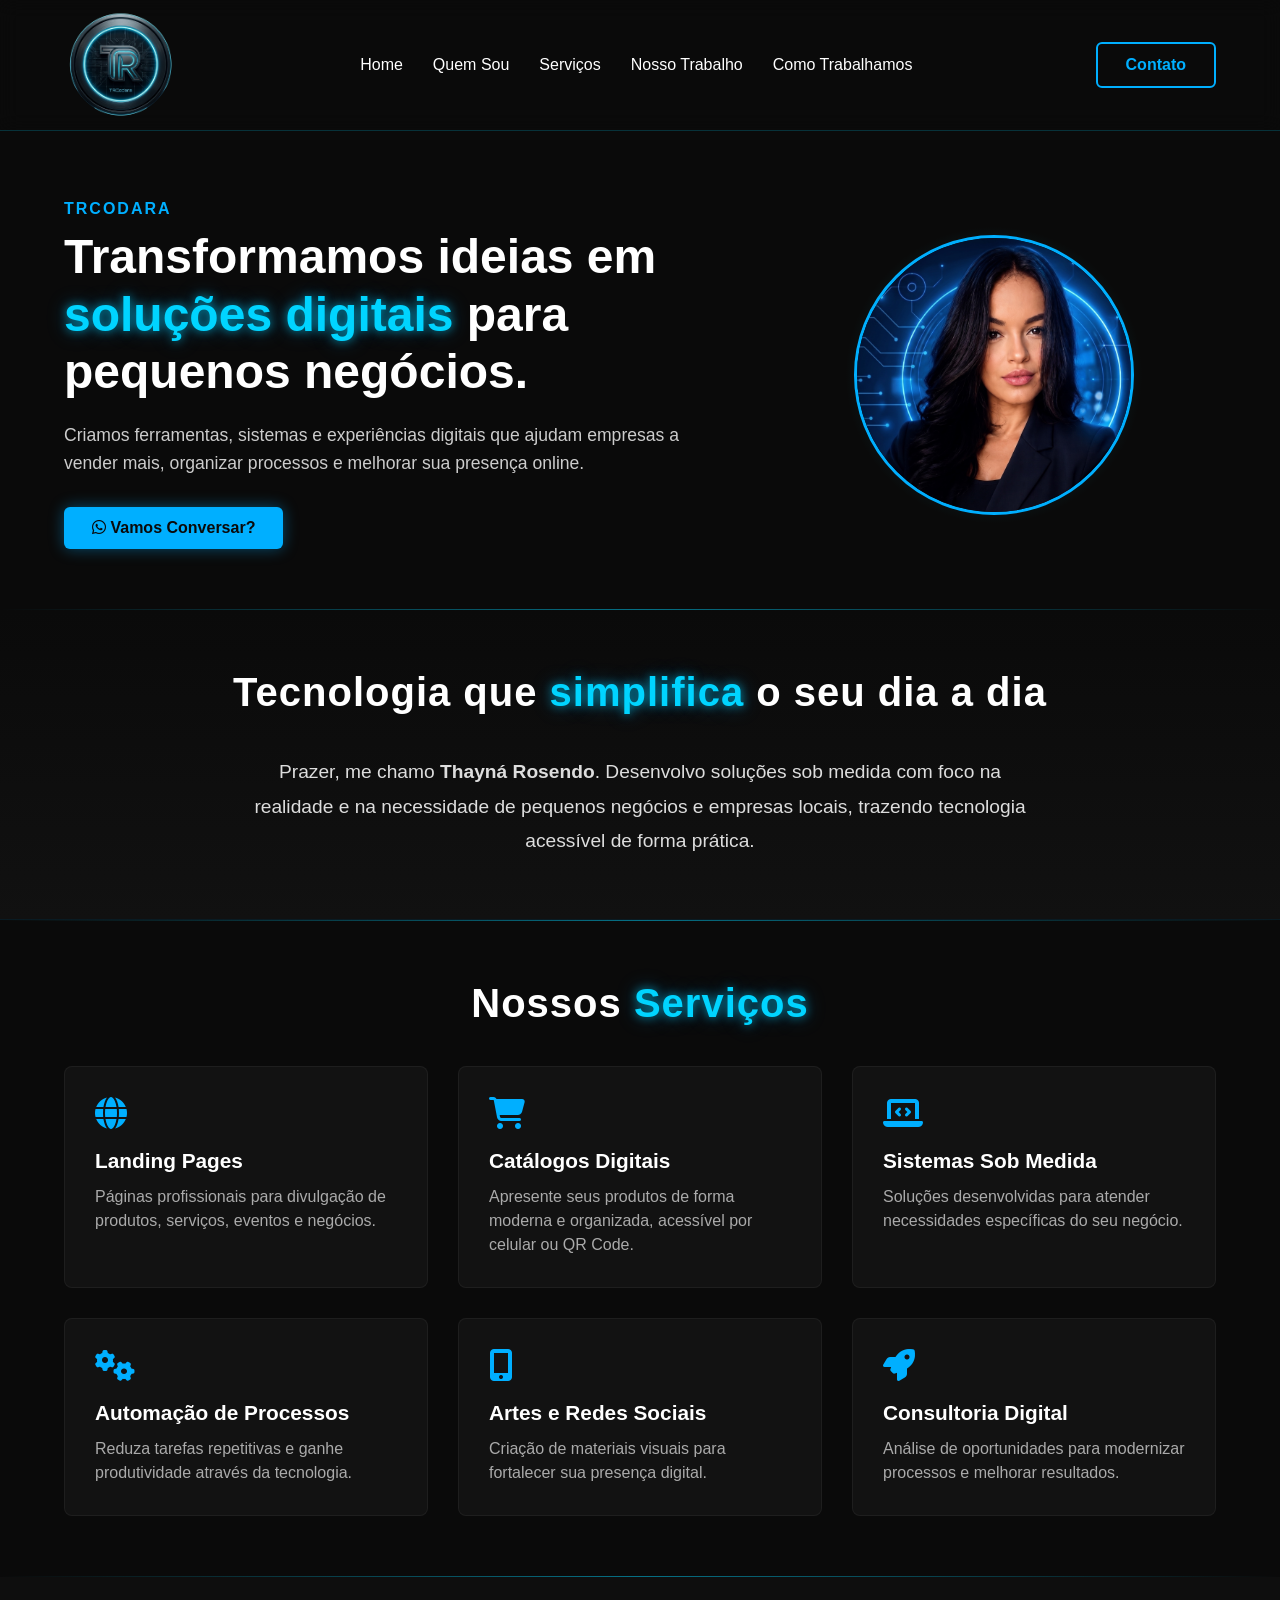
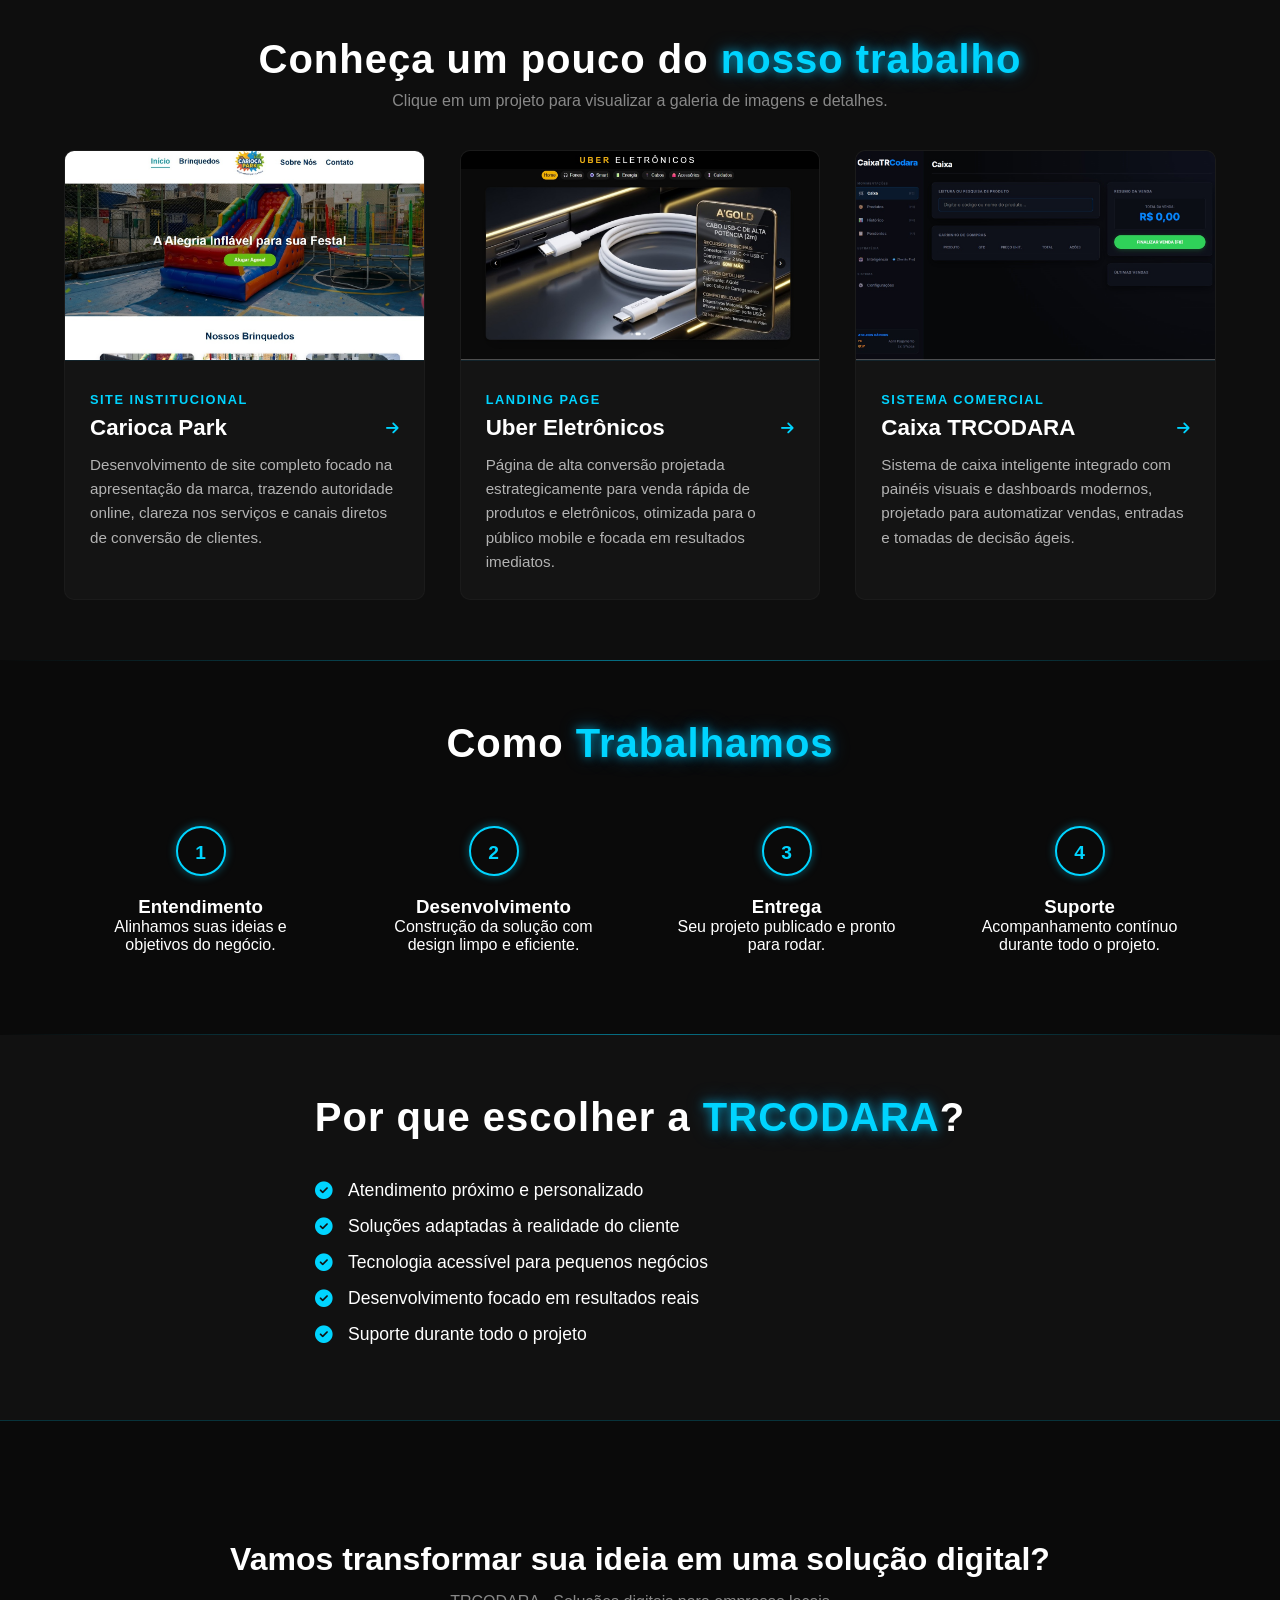
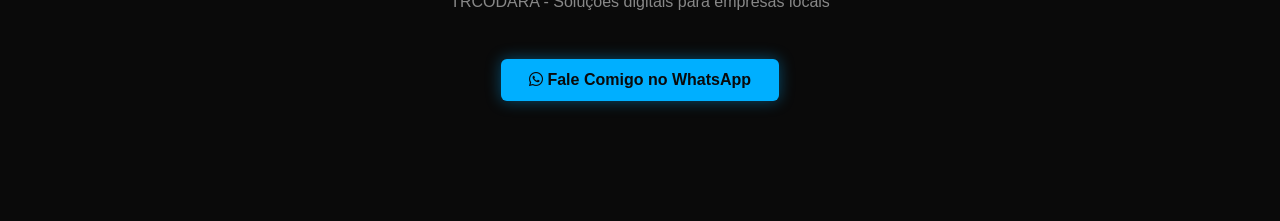
==== index.html @ 37af0c38 "Add files via upload" ====
<!DOCTYPE html>
<html lang="pt-BR">
<head>
    <meta charset="UTF-8">
    <meta name="viewport" content="width=device-width, initial-scale=1.0">
    <title>TRCODARA | Soluções Digitais</title>
    <link rel="stylesheet" href="style.css">
    <link rel="stylesheet" href="https://cdnjs.cloudflare.com/ajax/libs/font-awesome/6.4.0/css/all.min.css">
</head>
<body>

    <div id="site-principal">
        <header>
            <div class="navbar container">
                <div class="logo">
                    <img src="logo.png" alt="TRCODARA Logo" id="logo-img">
                </div>
                <nav>
                    <ul class="nav-links">
                        <li><a href="#home">Home</a></li>
                        <li><a href="#sobre">Quem Sou</a></li>
                        <li><a href="#servicos">Serviços</a></li>
                        <li><a href="#portfolio">Nosso Trabalho</a></li>
                        <li><a href="#como-trabalhamos">Como Trabalhamos</a></li>
                    </ul>
                </nav>
                <a href="https://wa.me/5521990350738?text=Olá! 👋 Vi a divulgação da TRCODARA e gostaria de conversar sobre uma solução digital para o meu negócio." target="_blank" class="btn btn-outline">Contato</a>
            </div>
        </header>

        <section id="home" class="hero">
            <div class="container hero-grid">
                <div class="hero-text">
                    <p class="subtitle">TRCODARA</p>
                    <h1>Transformamos ideias em <span class="text-glow">soluções digitais</span> para pequenos negócios.</h1>
                    <p class="description">Criamos ferramentas, sistemas e experiências digitais que ajudam empresas a vender mais, organizar processos e melhorar sua presença online.</p>
                    <a href="https://wa.me/5521990350738?text=Olá Thayná, gostaria de um orçamento!" target="_blank" class="btn btn-primary">
                        <i class="fab fa-whatsapp"></i> Vamos Conversar?
                    </a>
                </div>
                <div class="hero-image">
                    <div class="glow-circle"></div>
                    <img src="minha-foto.jpg" alt="Thayná Rosendo" class="profile-img">
                </div>
            </div>
        </section>

        <div class="divisor-luminoso"></div>

        <section id="sobre" class="sobre">
            <div class="container text-center">
                <h2>Tecnologia que <span class="text-glow">simplifica</span> o seu dia a dia</h2>
                <p class="sobre-p">Prazer, me chamo <strong>Thayná Rosendo</strong>. Desenvolvo soluções sob medida com foco na realidade e na necessidade de pequenos negócios e empresas locais, trazendo tecnologia acessível de forma prática.</p>
            </div>
        </section>

        <div class="divisor-luminoso"></div>

        <section id="servicos" class="servicos">
            <div class="container">
                <h2 class="text-center">Nossos <span class="text-glow">Serviços</span></h2>
                <div class="grid-servicos">
                    <div class="card">
                        <i class="fas fa-globe icon"></i>
                        <h3>Landing Pages</h3>
                        <p>Páginas profissionais para divulgação de produtos, serviços, eventos e negócios.</p>
                    </div>
                    <div class="card">
                        <i class="fas fa-shopping-cart icon"></i>
                        <h3>Catálogos Digitais</h3>
                        <p>Apresente seus produtos de forma moderna e organizada, acessível por celular ou QR Code.</p>
                    </div>
                    <div class="card">
                        <i class="fas fa-laptop-code icon"></i>
                        <h3>Sistemas Sob Medida</h3>
                        <p>Soluções desenvolvidas para atender necessidades específicas do seu negócio.</p>
                    </div>
                    <div class="card">
                        <i class="fas fa-cogs icon"></i>
                        <h3>Automação de Processos</h3>
                        <p>Reduza tarefas repetitivas e ganhe produtividade através da tecnologia.</p>
                    </div>
                    <div class="card">
                        <i class="fas fa-mobile-alt icon"></i>
                        <h3>Artes e Redes Sociais</h3>
                        <p>Criação de materiais visuais para fortalecer sua presença digital.</p>
                    </div>
                    <div class="card">
                        <i class="fas fa-rocket icon"></i>
                        <h3>Consultoria Digital</h3>
                        <p>Análise de oportunidades para modernizar processos e melhorar resultados.</p>
                    </div>
                </div>
            </div>
        </section>

        <div class="divisor-luminoso"></div>

        <section id="portfolio" class="portfolio">
            <div class="container">
                <h2 class="text-center">Conheça um pouco do <span class="text-glow">nosso trabalho</span></h2>
                <p class="text-center" style="color: #888; margin-top: -30px; margin-bottom: 40px;">Clique em um projeto para visualizar a galeria de imagens e detalhes.</p>
                <div class="grid-portfolio">
                    
                    <div class="portfolio-item" onclick="verProjetoNaMesmaPagina('carioca')">
                        <img src="carioca-park.jpg" alt="Projeto Carioca Park" class="portfolio-img-banner">
                        <div class="portfolio-content">
                            <span class="portfolio-tag">Site Institucional</span>
                            <h3>Carioca Park <i class="fas fa-arrow-right" style="font-size: 0.9rem; color:#00D4FF;"></i></h3>
                            <p>Desenvolvimento de site completo focado na apresentação da marca, trazendo autoridade online, clareza nos serviços e canais diretos de conversão de clientes.</p>
                        </div>
                    </div>

                    <div class="portfolio-item" onclick="verProjetoNaMesmaPagina('uber')">
                        <img src="uber-eletronicos.jpg" alt="Projeto Uber Eletrônicos" class="portfolio-img-banner">
                        <div class="portfolio-content">
                            <span class="portfolio-tag">Landing Page</span>
                            <h3>Uber Eletrônicos <i class="fas fa-arrow-right" style="font-size: 0.9rem; color:#00D4FF;"></i></h3>
                            <p>Página de alta conversão projetada estrategicamente para venda rápida de produtos e eletrônicos, otimizada para o público mobile e focada em resultados imediatos.</p>
                        </div>
                    </div>

                    <div class="portfolio-item" onclick="verProjetoNaMesmaPagina('caixa')">
                        <img src="caixa-inteligente.jpg" alt="Projeto Caixa TRCODARA" class="portfolio-img-banner">
                        <div class="portfolio-content">
                            <span class="portfolio-tag">Sistema Comercial</span>
                            <h3>Caixa TRCODARA <i class="fas fa-arrow-right" style="font-size: 0.9rem; color:#00D4FF;"></i></h3>
                            <p>Sistema de caixa inteligente integrado com painéis visuais e dashboards modernos, projetado para automatizar vendas, entradas e tomadas de decisão ágeis.</p>
                        </div>
                    </div>

                </div>
            </div>
        </section>

        <div class="divisor-luminoso"></div>

        <section id="como-trabalhamos" class="como">
            <div class="container">
                <h2 class="text-center">Como <span class="text-glow">Trabalhamos</span></h2>
                <div class="linhas-processo">
                    <div class="passo">
                        <div class="numero">1</div>
                        <h3>Entendimento</h3>
                        <p>Alinhamos suas ideias e objetivos do negócio.</p>
                    </div>
                    <div class="passo">
                        <div class="numero">2</div>
                        <h3>Desenvolvimento</h3>
                        <p>Construção da solução com design limpo e eficiente.</p>
                    </div>
                    <div class="passo">
                        <div class="numero">3</div>
                        <h3>Entrega</h3>
                        <p>Seu projeto publicado e pronto para rodar.</p>
                    </div>
                    <div class="passo">
                        <div class="numero">4</div>
                        <h3>Suporte</h3>
                        <p>Acompanhamento contínuo durante todo o projeto.</p>
                    </div>
                </div>
            </div>
        </section>

        <div class="divisor-luminoso"></div>

        <section class="por-que">
            <div class="container">
                <h2 class="text-center">Por que escolher a <span class="text-glow">TRCODARA</span>?</h2>
                <ul class="vantagens">
                    <li><i class="fas fa-check-circle"></i> Atendimento próximo e personalizado</li>
                    <li><i class="fas fa-check-circle"></i> Soluções adaptadas à realidade do cliente</li>
                    <li><i class="fas fa-check-circle"></i> Tecnologia acessível para pequenos negócios</li>
                    <li><i class="fas fa-check-circle"></i> Desenvolvimento focado em resultados reais</li>
                    <li><i class="fas fa-check-circle"></i> Suporte durante todo o projeto</li>
                </ul>
            </div>
        </section>

        <footer class="footer">
            <div class="container text-center">
                <h3>Vamos transformar sua ideia em uma solução digital?</h3>
                <p style="margin-top: 10px;">TRCODARA - Soluções digitais para empresas locais</p>
                <br>
                <a href="https://wa.me/5521990350738?text=Olá Thayná, gostaria de um orçamento!" target="_blank" class="btn btn-primary">
                    <i class="fab fa-whatsapp"></i> Fale Comigo no WhatsApp
                </a>
            </div>
        </footer>
    </div>


    <div id="tela-projeto-detalhe" style="display: none; padding: 60px 0; background-color: #0A0A0A; min-height: 100vh;">
        <div style="max-width: 900px; margin: 0 auto; width: 90%;">
            <button onclick="voltarParaOSitePrincipal()" class="btn btn-outline" style="margin-bottom: 30px;">
                <i class="fas fa-arrow-left"></i> Voltar para o Início
            </button>
            <h1 id="dinamico-titulo" class="text-glow" style="font-size: 2.5rem; margin-bottom: 15px;">Título</h1>
            <p id="dinamico-descricao" style="color: #bbb; line-height: 1.6; margin-bottom: 40px; font-size: 1.1rem;">Descrição...</p>
            
            <div id="dinamico-galeria" style="display: flex; flex-direction: column; gap: 40px;">
                </div>
        </div>
    </div>


    <script src="script.js"></script>
    
    <script>
        // BANCO DE DADOS ATUALIZADO COM OS NOVOS TÍTULOS E EXPLICAÇÕES
        const infosPortfólio = {
            carioca: {
                titulo: "Carioca Park - Site para a sua empresa",
                desc: "Este projeto foi planejado como um site corporativo completo e moderno. O foco principal é consolidar a presença digital da empresa local, centralizando todas as informações institucionais, catálogos de serviços e organizando pontos estratégicos de contato para que novos clientes solicitem orçamentos de forma simples.",
                imagens: ["carioca-tela1.jpg", "carioca-tela2.jpg"] // Mude para as suas fotos internas reais
            },
            uber: {
                titulo: "Uber Eletrônicos - Landing page",
                desc: "Uma Landing Page estruturada estritamente para conversão e vendas rápidas. O design futurista e limpo guia o usuário de forma intuitiva pelos produtos em destaque, quebrando objeções e facilitando o fechamento do pedido de forma ágil, totalmente otimizado para o tráfego que vem pelo smartphone.",
                imagens: ["uber-print1.jpg", "uber-print2.jpg"] // Mude para as suas fotos internas reais
            },
            caixa: {
                titulo: "Caixa TRCODARA - Sistema de caixa inteligente",
                desc: "O Caixa TRCODARA é um software robusto voltado para a automação comercial. Desenvolvido para substituir de vez as anotações manuais, ele traz uma interface intuitiva de frente de caixa e conta com dashboards inteligentes para acompanhamento de vendas em tempo real, relatórios financeiros simplificados e controle de faturamento.",
                imagens: ["caixa-print1.jpg", "caixa-print2.jpg"] // Mude para as suas fotos internas reais
            }
        };

        function verProjetoNaMesmaPagina(idProjeto) {
            const dados = infosPortfólio[idProjeto];
            if(!dados) return;

            // Injeta os textos corretos
            document.getElementById('dinamico-titulo').innerText = dados.titulo;
            document.getElementById('dinamico-descricao').innerText = dados.desc;

            // Limpa e injeta as imagens internas empilhadas e grandes
            const galeria = document.getElementById('dinamico-galeria');
            galeria.innerHTML = "";
            
            dados.imagens.forEach(srcImg => {
                const img = document.createElement('img');
                img.src = srcImg;
                img.style.width = "100%";
                img.style.borderRadius = "8px";
                img.style.border = "1px solid rgba(0, 175, 255, 0.2)";
                img.style.boxShadow = "0 0 20px rgba(0, 175, 255, 0.1)";
                galeria.appendChild(img);
            });

            // Esconde o site principal e rola a tela para o topo
            document.getElementById('site-principal').style.display = "none";
            document.getElementById('tela-projeto-detalhe').style.display = "block";
            window.scrollTo(0, 0);
        }

        function voltarParaOSitePrincipal() {
            // Esconde a tela de detalhes e mostra o site de volta
            document.getElementById('tela-projeto-detalhe').style.display = "none";
            document.getElementById('site-principal').style.display = "block";
            
            // Rola suavemente até a seção de portfólio de onde o usuário saiu
            document.getElementById('portfolio').scrollIntoView();
        }
    </script>
</body>
</html>
---- style.css ----
/* ==========================================================================
   CONFIGURAÇÕES GERAIS E PALETA DE CORES (PRETO, AZUL ELÉTRICO E NEON)
   ========================================================================== */
* {
    margin: 0;
    padding: 0;
    box-sizing: border-box;
    font-family: 'Segoe UI', Tahoma, Geneva, Verdana, sans-serif;
    scroll-behavior: smooth;
}

body {
    background-color: #0A0A0A;
    color: #FFFFFF;
    overflow-x: hidden;
}

.container {
    width: 90%;
    max-width: 1200px;
    margin: 0 auto;
    padding: 60px 0;
}

.text-center { text-align: center; }

.text-glow {
    color: #00D4FF;
    text-shadow: 0 0 10px rgba(0, 212, 255, 0.6), 0 0 20px rgba(0, 175, 255, 0.4);
}

h2 {
    font-size: 2.5rem;
    margin-bottom: 40px;
    letter-spacing: 1px;
}

/* Botões */
.btn {
    display: inline-block;
    padding: 12px 28px;
    font-weight: 600;
    text-decoration: none;
    border-radius: 6px;
    transition: all 0.3s ease;
    cursor: pointer;
}

.btn-primary {
    background-color: #00AFFF;
    color: #0A0A0A;
    box-shadow: 0 0 15px rgba(0, 175, 255, 0.4);
}

.btn-primary:hover {
    background-color: #00D4FF;
    box-shadow: 0 0 25px rgba(0, 212, 255, 0.8);
    transform: translateY(-2px);
}

.btn-outline {
    border: 2px solid #00AFFF;
    color: #00AFFF;
}

.btn-outline:hover {
    background-color: #00AFFF;
    color: #0A0A0A;
    box-shadow: 0 0 15px rgba(0, 175, 255, 0.5);
}

/* Header & Navbar */
header {
    background-color: rgba(10, 10, 10, 0.9);
    border-bottom: 1px solid rgba(0, 212, 255, 0.2);
    position: fixed;
    width: 100%;
    top: 0;
    z-index: 1000;
    backdrop-filter: blur(10px);
    transition: all 0.3s ease;
}

.navbar {
    display: flex;
    justify-content: space-between;
    align-items: center;
    padding: 10px 0;
}

#logo-img {
    height: 110px !important; 
    width: auto !important;
    display: block;
}

.nav-links {
    display: flex;
    list-style: none;
    gap: 30px;
}

.nav-links a {
    color: #FFFFFF;
    text-decoration: none;
    font-size: 1rem;
    transition: color 0.3s;
}

.nav-links a:hover {
    color: #00D4FF;
}

/* Hero Section */
.hero {
    padding-top: 140px;
}

.hero-grid {
    display: grid;
    grid-template-columns: 1.2fr 0.8fr;
    gap: 40px;
    align-items: center;
}

.hero-text .subtitle {
    color: #00AFFF;
    font-weight: bold;
    letter-spacing: 2px;
    margin-bottom: 10px;
    text-transform: uppercase;
}

.hero-text h1 {
    font-size: 3rem;
    line-height: 1.2;
    margin-bottom: 20px;
}

.hero-text .description {
    font-size: 1.1rem;
    color: #CCCCCC;
    margin-bottom: 30px;
    line-height: 1.6;
}

/* Foto de Perfil com Efeito Glow */
.hero-image {
    position: relative;
    display: flex;
    justify-content: center;
}

.profile-img {
    width: 280px;
    height: 280px;
    border-radius: 50%;
    object-fit: cover;
    border: 3px solid #00AFFF;
    z-index: 2;
}

.glow-circle {
    position: absolute;
    width: 300px;
    height: 300px;
    border-radius: 50%;
    background: radial-gradient(circle, rgba(0,212,255,0.4) 0%, rgba(0,175,255,0) 70%);
    top: -10px;
    z-index: 1;
    animation: pulse 3s infinite alternate;
}

@keyframes pulse {
    0% { transform: scale(0.95); opacity: 0.6; }
    100% { transform: scale(1.05); opacity: 1; }
}

/* Seção Sobre */
.sobre {
    background: linear-gradient(180deg, #0A0A0A 0%, #111111 100%);
    border-bottom: 1px solid rgba(0, 175, 255, 0.1);
}
.sobre-p {
    max-width: 800px;
    margin: 0 auto;
    font-size: 1.2rem;
    line-height: 1.8;
    color: #DDDDDD;
}

/* Cards de Serviços */
.grid-servicos {
    display: grid;
    grid-template-columns: repeat(auto-fit, minmax(300px, 1fr));
    gap: 30px;
}

.card {
    background: #121212;
    border: 1px solid rgba(255, 255, 255, 0.05);
    padding: 30px;
    border-radius: 8px;
    transition: transform 0.3s, border-color 0.3s, box-shadow 0.3s;
}

.card:hover {
    transform: translateY(-5px);
    border-color: #00AFFF;
    box-shadow: 0 5px 20px rgba(0, 175, 255, 0.2);
}

.card .icon {
    font-size: 2rem;
    color: #00AFFF;
    margin-bottom: 20px;
    display: inline-block;
}

.card h3 {
    margin-bottom: 12px;
    font-size: 1.3rem;
}

.card p {
    color: #AAAAAA;
    line-height: 1.5;
}

/* Conheça Nosso Trabalho */
.portfolio {
    background: #0E0E0E;
}

.grid-portfolio {
    display: grid;
    grid-template-columns: repeat(auto-fit, minmax(320px, 1fr));
    gap: 35px;
}

.portfolio-item-link {
    text-decoration: none;
    color: inherit;
    display: block;
}

.portfolio-item {
    background: #141414;
    border: 1px solid rgba(255, 255, 255, 0.03);
    border-radius: 10px;
    overflow: hidden;
    transition: all 0.3s ease;
}

.portfolio-item:hover {
    transform: translateY(-5px);
    border-color: #00D4FF;
    box-shadow: 0 8px 30px rgba(0, 212, 255, 0.3);
}

.portfolio-img-banner {
    width: 100%;
    height: 210px;
    object-fit: cover;
    border-bottom: 1px solid rgba(0, 175, 255, 0.1);
}

.portfolio-content {
    padding: 25px;
}

.portfolio-tag {
    display: inline-block;
    color: #00D4FF;
    font-size: 0.8rem;
    font-weight: 700;
    text-transform: uppercase;
    letter-spacing: 1.5px;
    margin-bottom: 8px;
}

.portfolio-content h3 {
    font-size: 1.4rem;
    margin-bottom: 12px;
    color: #FFFFFF;
    display: flex;
    align-items: center;
    justify-content: space-between;
}

.portfolio-content p {
    color: #B3B3B3;
    font-size: 0.95rem;
    line-height: 1.6;
}

/* Processo (Como Trabalhamos) */
.linhas-processo {
    display: grid;
    grid-template-columns: repeat(auto-fit, minmax(200px, 1fr));
    gap: 20px;
}

.passo {
    text-align: center;
    position: relative;
    padding: 20px;
}

.passo .numero {
    width: 50px;
    height: 50px;
    line-height: 50px;
    background: #0A0A0A;
    border: 2px solid #00D4FF;
    color: #00D4FF;
    border-radius: 50%;
    margin: 0 auto 20px;
    font-weight: bold;
    font-size: 1.2rem;
    box-shadow: 0 0 10px rgba(0, 212, 255, 0.4);
}

/* Por Que Escolher */
.por-que {
    background: #111111;
}

.vantagens {
    list-style: none;
    max-width: 650px;
    margin: 0 auto;
}

.vantagens li {
    font-size: 1.1rem;
    margin-bottom: 15px;
    display: flex;
    align-items: center;
    gap: 15px;
}

.vantagens i {
    color: #00D4FF;
}

/* Footer / CTA final */
.footer {
    border-top: 1px solid rgba(0, 212, 255, 0.2);
    padding: 60px 0;
}

.footer h3 {
    font-size: 2rem;
    margin-bottom: 15px;
}

.footer p {
    color: #888888;
    margin-bottom: 30px;
}

.divisor-luminoso {
    height: 1px;
    background: linear-gradient(90deg, rgba(0,175,255,0) 0%, rgba(0,212,255,0.5) 50%, rgba(0,175,255,0) 100%);
    width: 100%;
}

/* ESTILIZAÇÃO COMPARTILHADA PARA AS PÁGINAS INTERNAS DOS PROJETOS */
.projeto-body {
    background-color: #0A0A0A;
    color: #FFFFFF;
}

.projeto-container {
    padding: 100px 0;
    max-width: 900px;
    margin: 0 auto;
    width: 90%;
}

.galeria-projeto {
    display: flex;
    flex-direction: column;
    gap: 30px;
    margin-top: 40px;
}

.galeria-projeto img {
    width: 100%;
    border-radius: 8px;
    border: 1px solid rgba(0, 175, 255, 0.2);
    box-shadow: 0 0 20px rgba(0, 175, 255, 0.1);
}

.btn-voltar {
    color: #00D4FF;
    text-decoration: none;
    font-weight: bold;
    display: inline-block;
    margin-bottom: 25px;
    transition: color 0.2s;
}

.btn-voltar:hover {
    color: #00AFFF;
}

/* ==========================================================================
   RESPONSIVIDADE E AJUSTE MOBILE DE PRECISÃO
   ========================================================================== */
@media(max-width: 768px) {
    .navbar {
        padding: 5px 0;
    }

    /* Reduz a logo no celular para não engolir o topo */
    #logo-img {
        height: 60px !important; 
        width: auto !important;
    }

    /* Ajusta o botão de contato para encaixar perfeitamente no topo */
    header .btn-outline {
        padding: 8px 16px;
        font-size: 0.9rem;
    }

    /* Força o recuo superior para a foto não colar no menu */
    .hero {
        padding-top: 110px;
    }

    /* Reorganiza o grid para uma única coluna centralizada */
    .hero-grid { 
        grid-template-columns: 1fr; 
        text-align: center; 
        gap: 20px;
    }

    /* Coloca a sua imagem no topo do fluxo mobile */
    .hero-image { 
        order: -1; 
    }

    /* Ajusta proporcionalmente o tamanho da imagem de perfil */
    .profile-img {
        width: 220px;
        height: 220px;
    }

    .glow-circle {
        width: 240px;
        height: 240px;
        top: -10px;
    }

    /* Diminui a fonte do título principal para evitar quebras bruscas */
    .hero-text h1 {
        font-size: 2rem;
        line-height: 1.3;
        margin-top: 15px;
    }

    /* Reajusta os títulos das outras seções */
    h2 {
        font-size: 1.8rem;
        margin-bottom: 30px;
    }

    /* Esconde os links de texto padrão no mobile */
    .nav-links { 
        display: none; 
    }
}
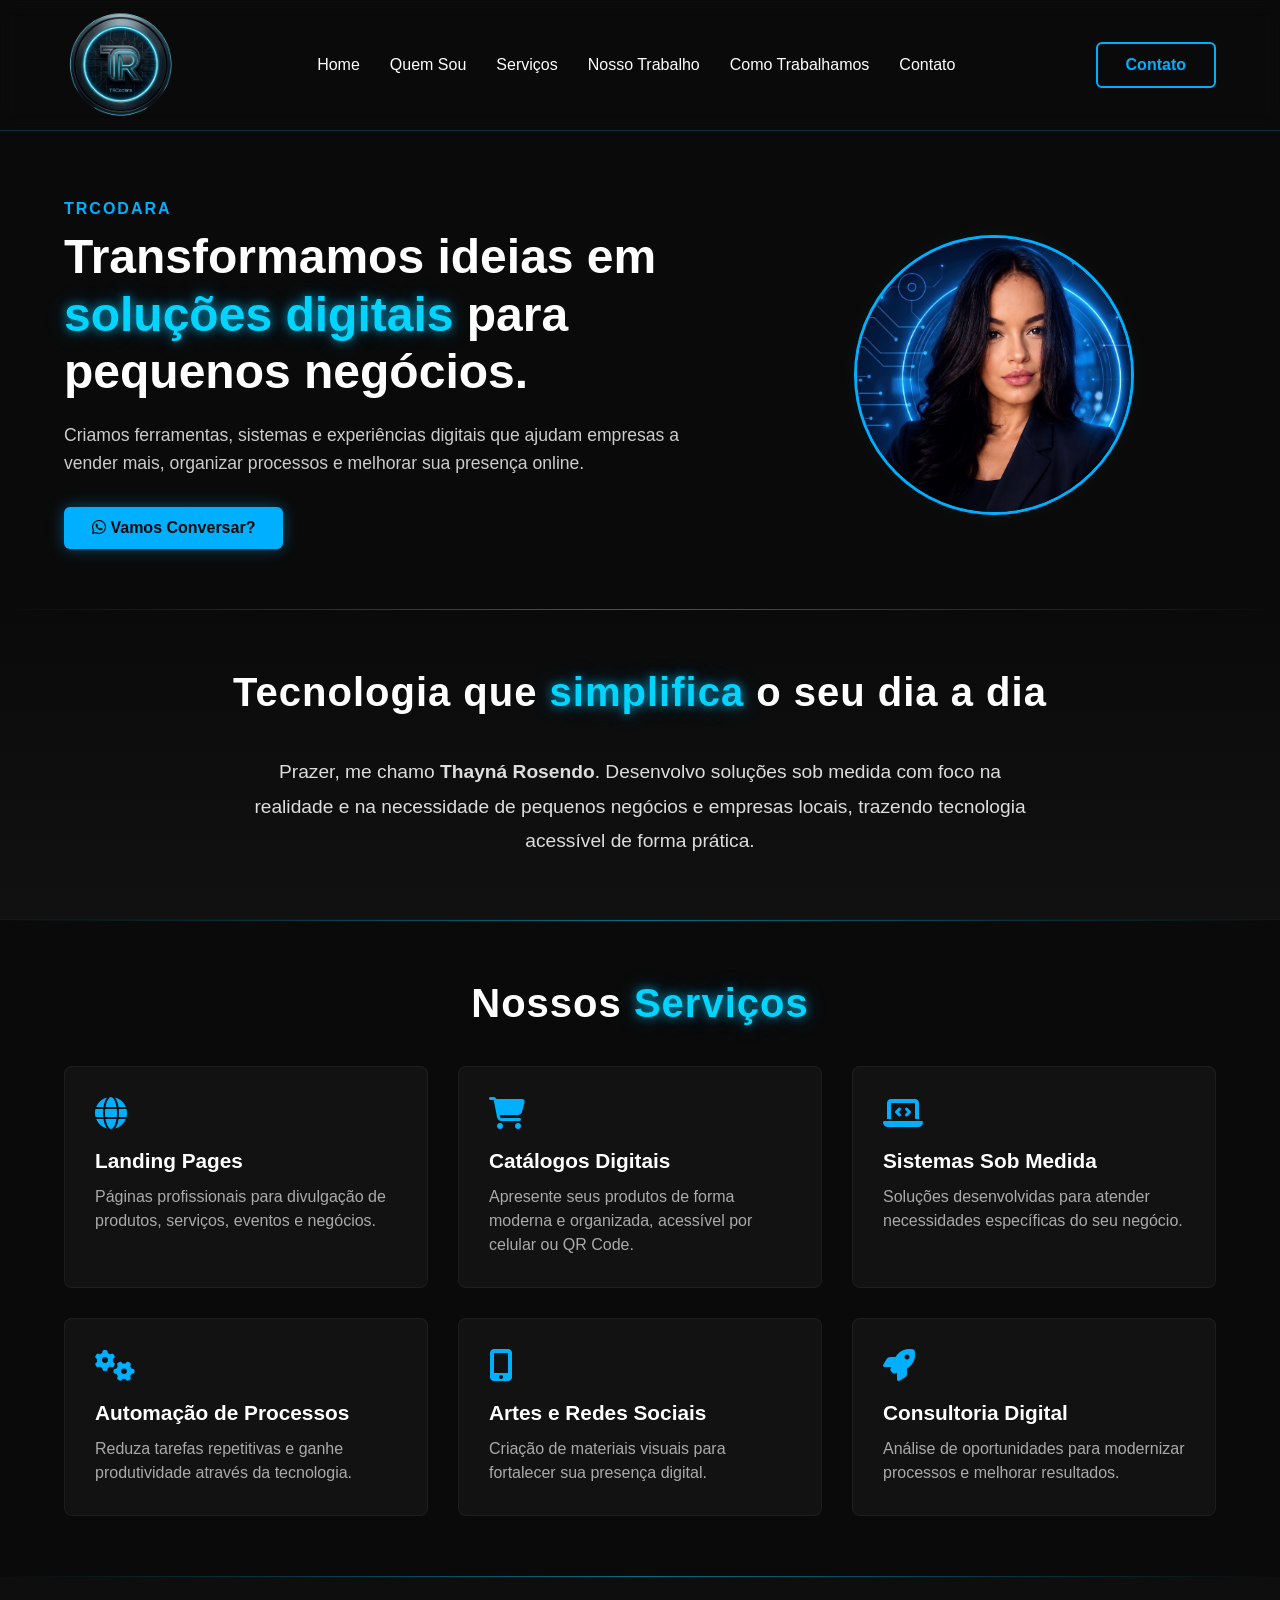
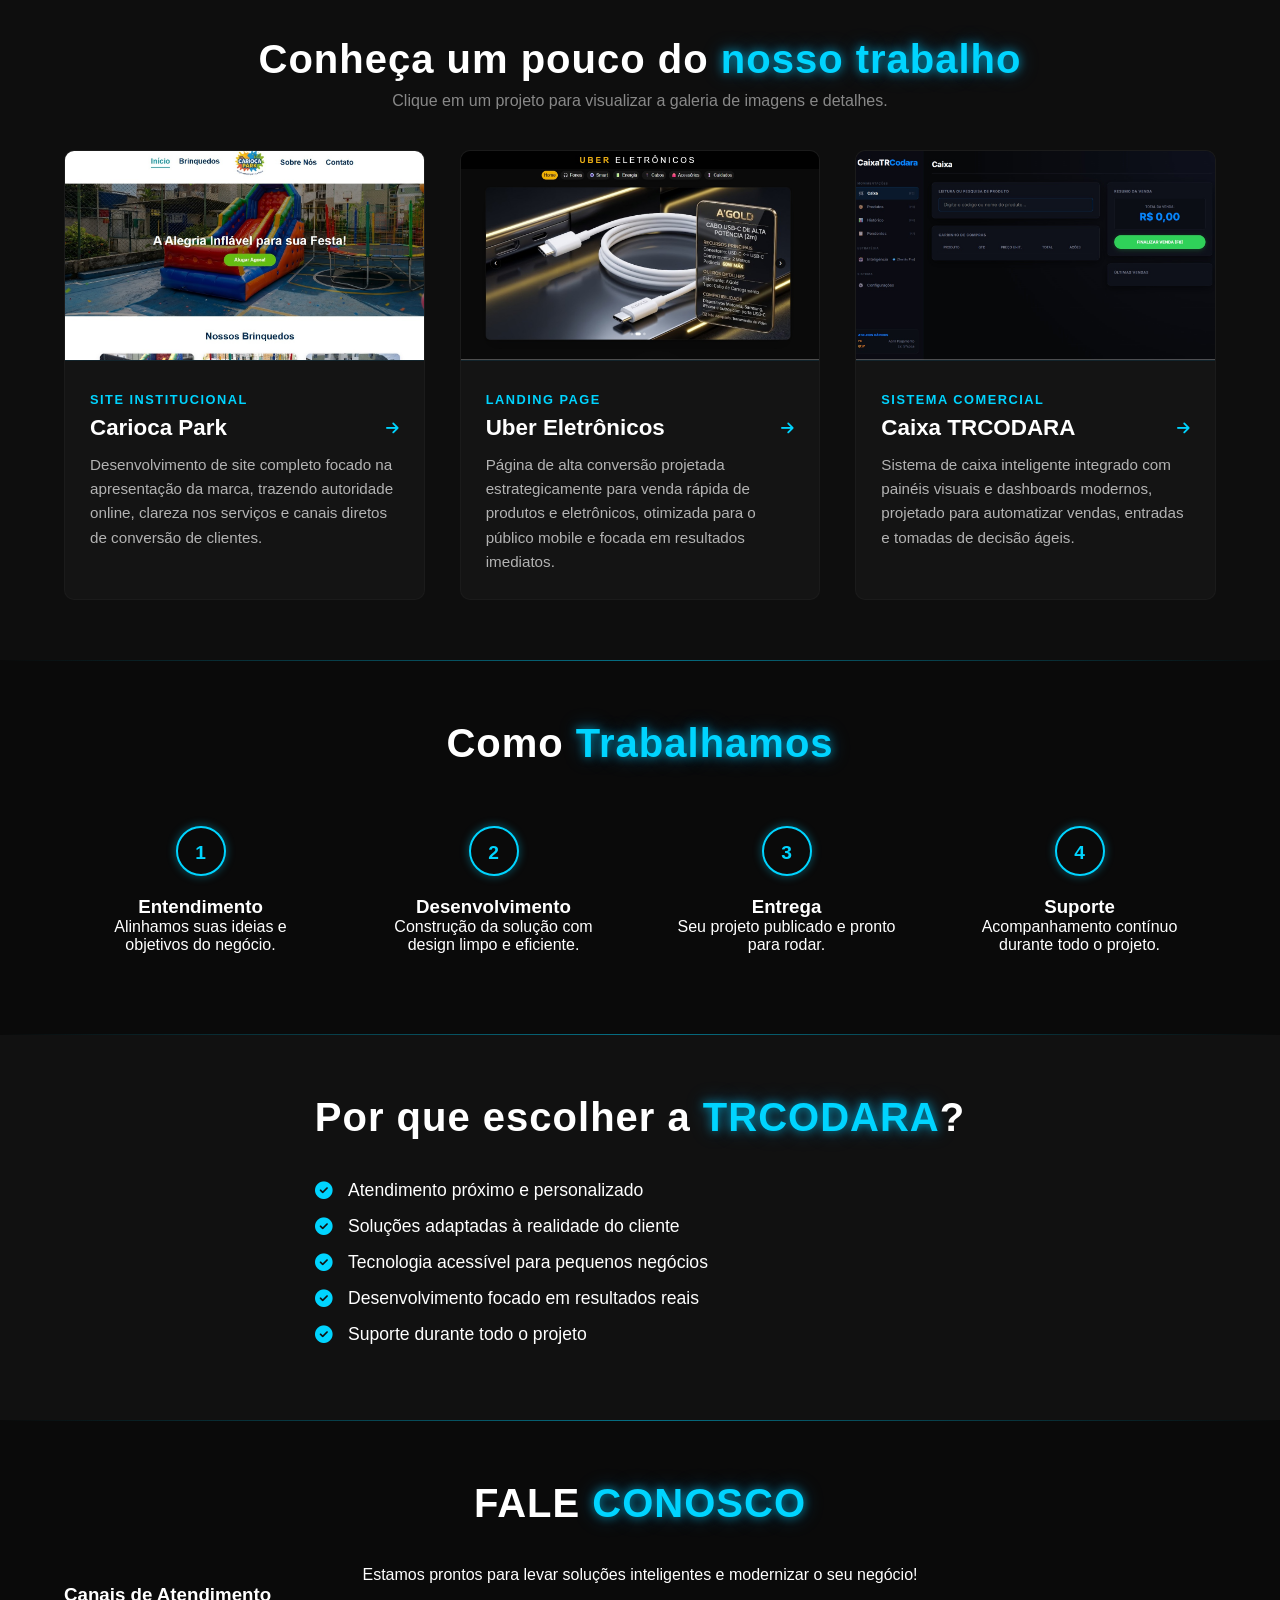
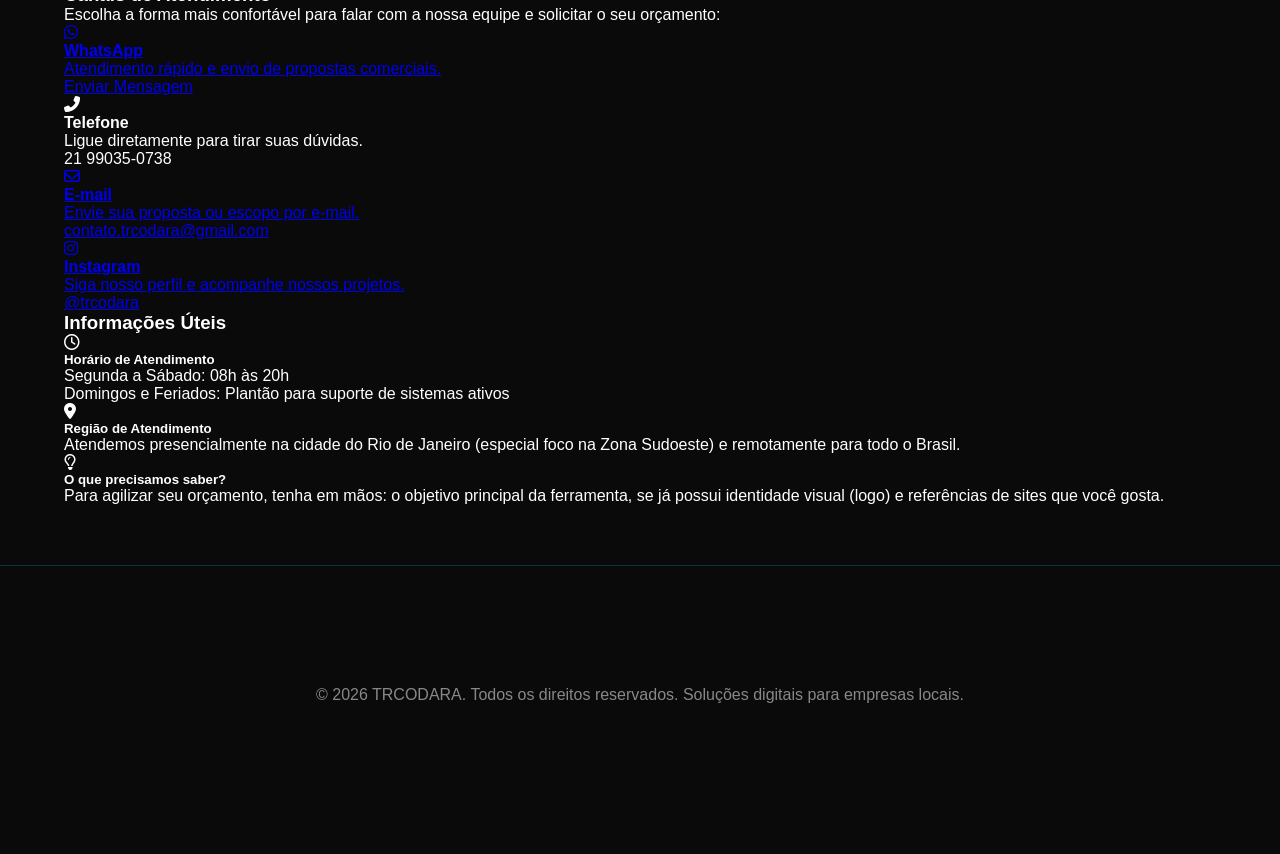
==== commit 1cbde946: "Update index.html" ====
--- a/index.html
+++ b/index.html
@@ -22,9 +22,10 @@
                         <li><a href="#servicos">Serviços</a></li>
                         <li><a href="#portfolio">Nosso Trabalho</a></li>
                         <li><a href="#como-trabalhamos">Como Trabalhamos</a></li>
+                        <li><a href="#contato">Contato</a></li>
                     </ul>
                 </nav>
-                <a href="https://wa.me/5521990350738?text=Olá! 👋 Vi a divulgação da TRCODARA e gostaria de conversar sobre uma solução digital para o meu negócio." target="_blank" class="btn btn-outline">Contato</a>
+                <a href="#contato" class="btn btn-outline">Contato</a>
             </div>
         </header>
 
@@ -34,7 +35,7 @@
                     <p class="subtitle">TRCODARA</p>
                     <h1>Transformamos ideias em <span class="text-glow">soluções digitais</span> para pequenos negócios.</h1>
                     <p class="description">Criamos ferramentas, sistemas e experiências digitais que ajudam empresas a vender mais, organizar processos e melhorar sua presença online.</p>
-                    <a href="https://wa.me/5521990350738?text=Olá Thayná, gostaria de um orçamento!" target="_blank" class="btn btn-primary">
+                    <a href="https://wa.me/5521990350738?text=Olá! 👋 Vi a divulgação da TRCODARA e gostaria de conversar sobre uma solução digital para o meu negócio." target="_blank" class="btn btn-primary">
                         <i class="fab fa-whatsapp"></i> Vamos Conversar?
                     </a>
                 </div>
@@ -101,7 +102,6 @@
                 <h2 class="text-center">Conheça um pouco do <span class="text-glow">nosso trabalho</span></h2>
                 <p class="text-center" style="color: #888; margin-top: -30px; margin-bottom: 40px;">Clique em um projeto para visualizar a galeria de imagens e detalhes.</p>
                 <div class="grid-portfolio">
-                    
                     <div class="portfolio-item" onclick="verProjetoNaMesmaPagina('carioca')">
                         <img src="carioca-park.jpg" alt="Projeto Carioca Park" class="portfolio-img-banner">
                         <div class="portfolio-content">
@@ -128,7 +128,6 @@
                             <p>Sistema de caixa inteligente integrado com painéis visuais e dashboards modernos, projetado para automatizar vendas, entradas e tomadas de decisão ágeis.</p>
                         </div>
                     </div>
-
                 </div>
             </div>
         </section>
@@ -178,18 +177,93 @@
             </div>
         </section>
 
+        <div class="divisor-luminoso"></div>
+
+        <section id="contato" class="contato-secao">
+            <div class="container">
+                <h2 class="text-center">FALE <span class="text-glow">CONOSCO</span></h2>
+                <p class="text-center contato-sub">Estamos prontos para levar soluções inteligentes e modernizar o seu negócio!</p>
+                
+                <div class="contato-grid-layout">
+                    <div class="contato-canais">
+                        <h3>Canais de Atendimento</h3>
+                        <p class="canais-desc">Escolha a forma mais confortável para falar com a nossa equipe e solicitar o seu orçamento:</p>
+                        
+                        <a href="https://wa.me/5521990350738?text=Olá Thayná, gostaria de um orçamento!" target="_blank" class="canal-card">
+                            <div class="canal-icon icon-wp"><i class="fab fa-whatsapp"></i></div>
+                            <div class="canal-txt">
+                                <h4>WhatsApp</h4>
+                                <p>Atendimento rápido e envio de propostas comerciais.</p>
+                                <span class="canal-link">Enviar Mensagem</span>
+                            </div>
+                        </a>
+
+                        <div class="canal-card no-click">
+                            <div class="canal-icon icon-tel"><i class="fas fa-phone-alt"></i></div>
+                            <div class="canal-txt">
+                                <h4>Telefone</h4>
+                                <p>Ligue diretamente para tirar suas dúvidas.</p>
+                                <span class="canal-dado">21 99035-0738</span>
+                            </div>
+                        </div>
+
+                        <a href="mailto:contato.trcodara@gmail.com" class="canal-card">
+                            <div class="canal-icon icon-mail"><i class="far fa-envelope"></i></div>
+                            <div class="canal-txt">
+                                <h4>E-mail</h4>
+                                <p>Envie sua proposta ou escopo por e-mail.</p>
+                                <span class="canal-dado highlight">contato.trcodara@gmail.com</span>
+                            </div>
+                        </a>
+
+                        <a href="https://instagram.com/trcodara" target="_blank" class="canal-card">
+                            <div class="canal-icon icon-ig"><i class="fab fa-instagram"></i></div>
+                            <div class="canal-txt">
+                                <h4>Instagram</h4>
+                                <p>Siga nosso perfil e acompanhe nossos projetos.</p>
+                                <span class="canal-dado highlight">@trcodara</span>
+                            </div>
+                        </a>
+                    </div>
+
+                    <div class="contato-info-box">
+                        <h3>Informações Úteis</h3>
+                        
+                        <div class="info-item">
+                            <i class="far fa-clock"></i>
+                            <div>
+                                <h5>Horário de Atendimento</h5>
+                                <p>Segunda a Sábado: 08h às 20h</p>
+                                <p>Domingos e Feriados: Plantão para suporte de sistemas ativos</p>
+                            </div>
+                        </div>
+
+                        <div class="info-item">
+                            <i class="fas fa-map-marker-alt"></i>
+                            <div>
+                                <h5>Região de Atendimento</h5>
+                                <p>Atendemos presencialmente na cidade do Rio de Janeiro (especial foco na Zona Sudoeste) e remotamente para todo o Brasil.</p>
+                            </div>
+                        </div>
+
+                        <div class="info-item">
+                            <i class="far fa-lightbulb"></i>
+                            <div>
+                                <h5>O que precisamos saber?</h5>
+                                <p>Para agilizar seu orçamento, tenha em mãos: o objetivo principal da ferramenta, se já possui identidade visual (logo) e referências de sites que você gosta.</p>
+                            </div>
+                        </div>
+                    </div>
+                </div>
+            </div>
+        </section>
+
         <footer class="footer">
             <div class="container text-center">
-                <h3>Vamos transformar sua ideia em uma solução digital?</h3>
-                <p style="margin-top: 10px;">TRCODARA - Soluções digitais para empresas locais</p>
-                <br>
-                <a href="https://wa.me/5521990350738?text=Olá Thayná, gostaria de um orçamento!" target="_blank" class="btn btn-primary">
-                    <i class="fab fa-whatsapp"></i> Fale Comigo no WhatsApp
-                </a>
+                <p>© 2026 TRCODARA. Todos os direitos reservados. Soluções digitais para empresas locais.</p>
             </div>
         </footer>
     </div>
-
 
     <div id="tela-projeto-detalhe" style="display: none; padding: 60px 0; background-color: #0A0A0A; min-height: 100vh;">
         <div style="max-width: 900px; margin: 0 auto; width: 90%;">
@@ -199,46 +273,37 @@
             <h1 id="dinamico-titulo" class="text-glow" style="font-size: 2.5rem; margin-bottom: 15px;">Título</h1>
             <p id="dinamico-descricao" style="color: #bbb; line-height: 1.6; margin-bottom: 40px; font-size: 1.1rem;">Descrição...</p>
             
-            <div id="dinamico-galeria" style="display: flex; flex-direction: column; gap: 40px;">
-                </div>
+            <div id="dinamico-galeria" style="display: flex; flex-direction: column; gap: 40px;"></div>
         </div>
     </div>
 
-
     <script src="script.js"></script>
-    
     <script>
-        // BANCO DE DADOS ATUALIZADO COM OS NOVOS TÍTULOS E EXPLICAÇÕES
         const infosPortfólio = {
             carioca: {
                 titulo: "Carioca Park - Site para a sua empresa",
                 desc: "Este projeto foi planejado como um site corporativo completo e moderno. O foco principal é consolidar a presença digital da empresa local, centralizando todas as informações institucionais, catálogos de serviços e organizando pontos estratégicos de contato para que novos clientes solicitem orçamentos de forma simples.",
-                imagens: ["carioca-tela1.jpg", "carioca-tela2.jpg"] // Mude para as suas fotos internas reais
+                imagens: ["carioca-tela1.jpg", "carioca-tela2.jpg"]
             },
             uber: {
                 titulo: "Uber Eletrônicos - Landing page",
                 desc: "Uma Landing Page estruturada estritamente para conversão e vendas rápidas. O design futurista e limpo guia o usuário de forma intuitiva pelos produtos em destaque, quebrando objeções e facilitando o fechamento do pedido de forma ágil, totalmente otimizado para o tráfego que vem pelo smartphone.",
-                imagens: ["uber-print1.jpg", "uber-print2.jpg"] // Mude para as suas fotos internas reais
+                imagens: ["uber-print1.jpg", "uber-print2.jpg"]
             },
             caixa: {
                 titulo: "Caixa TRCODARA - Sistema de caixa inteligente",
                 desc: "O Caixa TRCODARA é um software robusto voltado para a automação comercial. Desenvolvido para substituir de vez as anotações manuais, ele traz uma interface intuitiva de frente de caixa e conta com dashboards inteligentes para acompanhamento de vendas em tempo real, relatórios financeiros simplificados e controle de faturamento.",
-                imagens: ["caixa-print1.jpg", "caixa-print2.jpg"] // Mude para as suas fotos internas reais
+                imagens: ["caixa-print1.jpg", "caixa-print2.jpg"]
             }
         };
 
         function verProjetoNaMesmaPagina(idProjeto) {
             const dados = infosPortfólio[idProjeto];
             if(!dados) return;
-
-            // Injeta os textos corretos
             document.getElementById('dinamico-titulo').innerText = dados.titulo;
             document.getElementById('dinamico-descricao').innerText = dados.desc;
-
-            // Limpa e injeta as imagens internas empilhadas e grandes
             const galeria = document.getElementById('dinamico-galeria');
             galeria.innerHTML = "";
-            
             dados.imagens.forEach(srcImg => {
                 const img = document.createElement('img');
                 img.src = srcImg;
@@ -248,21 +313,16 @@
                 img.style.boxShadow = "0 0 20px rgba(0, 175, 255, 0.1)";
                 galeria.appendChild(img);
             });
-
-            // Esconde o site principal e rola a tela para o topo
             document.getElementById('site-principal').style.display = "none";
             document.getElementById('tela-projeto-detalhe').style.display = "block";
             window.scrollTo(0, 0);
         }
 
         function voltarParaOSitePrincipal() {
-            // Esconde a tela de detalhes e mostra o site de volta
             document.getElementById('tela-projeto-detalhe').style.display = "none";
             document.getElementById('site-principal').style.display = "block";
-            
-            // Rola suavemente até a seção de portfólio de onde o usuário saiu
             document.getElementById('portfolio').scrollIntoView();
         }
     </script>
 </body>
-</html>+</html>
